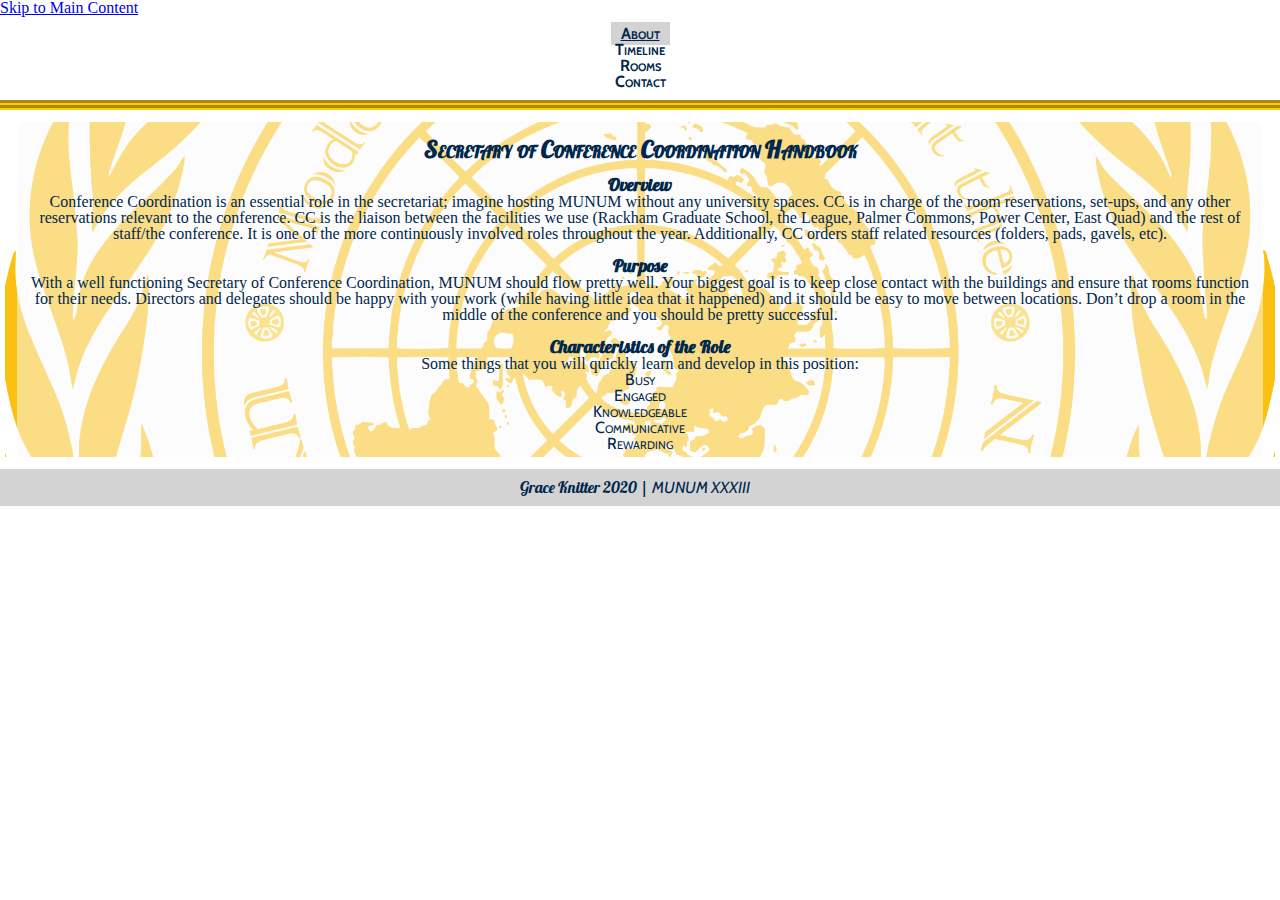
==== index.html @ 4546ed4b "timeline updated" ====
<!DOCTYPE html>
<html lang="en">
<head>
  <meta charset="utf-8">
  <meta name = "viewport" content = "width=device-width, initial-scale=1.0">
  <link rel = "stylesheet" type = "text/css" href = "css/html5reset.css">
  <link rel = "stylesheet" type = "text/css" href = "css/contact.css">
  <link rel="shortcut icon" type="image/png" href = "images/munumlogo.png"/>
  <link href="https://fonts.googleapis.com/css?family=Cabin|Lobster&display=swap" rel="stylesheet"> 
  <title>Conference Coordination</title>
</head>
<body>
  <div class="skip"><a href="#main">Skip to Main Content</a></div>
  <header>
    <nav class="navbar" role="navigation">
      <div class="container">
        <ul class="menu">
          <li><a class ="current" href="index.html">About</a></li>
          <li><a href="timeline.html">Timeline</a></li>
          <li><a href="rooms.html">Rooms</a></li>
          <li><a href="contact.html">Contact</a></li>
        </ul>
      </div>
    </nav>
  </header>
  <main class = "indexmain">
    <div class = "text">
      <h1>Secretary of Conference Coordination Handbook</h1>
      <h2>Overview</h2>
      <p class = "overview">Conference Coordination is an essential role in the secretariat; imagine hosting MUNUM without any university spaces. CC is in charge of the room reservations, set-ups, and any other reservations relevant to the conference. CC is the liaison between the facilities we use (Rackham Graduate School, the League, Palmer Commons, Power Center, East Quad) and the rest of staff/the conference. It is one of the more continuously involved roles throughout the year. Additionally, CC orders staff related resources (folders, pads, gavels, etc). </p>
      <h2>Purpose</h2>
      <p class = "purpose">With a well functioning Secretary of Conference Coordination, MUNUM should flow pretty well. Your biggest goal is to keep close contact with the buildings and ensure that rooms function for their needs. Directors and delegates should be happy with your work (while having little idea that it happened) and it should be easy to move between locations. Don’t drop a room in the middle of the conference and you should be pretty successful. </p>
      <h2>Characteristics of the Role</h2>
      <p class = "characteristics">Some things that you will quickly learn and develop in this position:</p>
      <ul>
          <li>Busy</li>
          <li>Engaged</li>
          <li>Knowledgeable</li>
          <li>Communicative</li>
          <li>Rewarding</li>
      </ul>
    </div>
  </main>
  <footer>
    <p>Grace Knitter 2020 | <i>MUNUM XXXIII</i></p>
  </footer>
</body>
</html>
---- css/contact.css ----
/*GENERAL START*/
body{
  color: #00274C;
}
h1{
  padding-top: 10px;
  font-size: 24px;
  text-align: center;
  font-family: 'Lobster', cursive;
}
h2{
   font-size: 18px;
   padding-top: 15px;
   font-family: 'Lobster', cursive;
}
li{
  list-style: none;
  font-family: 'Cabin', sans-serif;
}
/*GENERAL END*/

/*INDEX START*/
main.indexmain{
  background-size: cover ;
  background-position: center;
  background-image: url("../images/munumlogo.png");
  background-repeat: no-repeat;
  background-color: white;
  background-attachment: fixed;
  margin: 5px;
}
.text {
  display: flex;
  flex-direction: column;
  margin: 12px;
  background-color: rgba(250,250,250,.5);
  border-radius: 7px;
  flex-basis: 400px;
  padding: 5px 5px 5px 5px;
}
.indexmain h1{
  font-variant: small-caps;
}
.indexmain h2, p, ul{
  text-align: center;
}
.indexmain ul{
  font-variant: small-caps;
}
/*INDEX END*/

/*TIMELINE START*/
.calendar{
  display: grid;
  grid-template-columns: auto;
  grid-template-rows: 2fr 2fr 1fr 1fr 1fr 1fr 1fr 1fr 1fr 2fr 2fr 2fr;
  border: 5px ridge #00274C;
  padding: 5px;
}
.calendar h2{
  text-align: center;
}
.calendar li{
  padding-left: 5px;
  list-style-position: inside;
  list-style-type: upper-roman;
}
.calendar div{
  border: 5px ridge #00274C;
  margin-bottom: 5px;
  background-image: url("../images/concrete_seamless.png");
}
/*TIMELINE END*/

/*ROOMS START*/
div.gallery{
  display: block;
  margin-left: auto;
  margin-right: auto;
}
img{
  max-width: 400px;
 /*height: 250px;*/
}
/*ROOMS END*/

/*CONTACT START*/
main.contactmain{
   display: grid; 
   grid-template-columns: auto;
   grid-template-rows: 1fr 1fr 1fr;
   grid-row-gap: 15px;
   color: #00274C;
}
.contactmain .contacts{
   grid-row: 1/span 1;
   text-align: center;
}
.contactmain .form{
   grid-row: 2/span 2;
}
main.contactmain ul{
   font-size: 14px;
   padding-top: 5px;
}
/*FORM*/
form fieldset{
   border-radius: 10px;
   font-family: serif;
}
 form legend{
   margin: auto;
   text-align: right;
   font-weight: bold;
   font-variant: small-caps; 
   padding-top: 10px;
}
form fieldset div{
   border: 2px solid #00274C;
   margin: 2%;
   padding: 2%;
   border-radius: 5px;
}
form input[type=submit]{
  border: 1px solid #00274C;
  width: 120px;
  padding: 5%;
  background-color: #FFCB05;
  align-content: center;
  -webkit-box-sizing: content-box;
  -moz-box-sizing: content-box;
  box-sizing: content-box;
}
form input, textarea, select{
   background-color:#FFFFFF;
}
/*CONTACT END*/

/*MENU and HEADER*/
.menu >li{
  float: center;
}
.nav >li {
    position: relative;
    display: block;
    align-items: center;
}
header{
  display: block;
  text-align: center;
  border-bottom: #00274C;
  border-bottom-width: 5px;
  border-bottom-style: groove;
  border-bottom-color: #FFCB05;
}
.menu{
  display: block;
  padding-bottom: 10px;
  padding-top: 10px;
  border-bottom: #00274C;
  border-bottom-width: 5px;
  border-bottom-style: groove;
  border-bottom-color: #FFCB05;
  font-variant: small-caps;
  font-weight: bold;
}
.menu >li a{
  color: #00274C;
  text-decoration: none;
  padding-left: 10px;
  padding-right: 10px;
  padding-top: 2px;
  padding-bottom: 2px;
  border-bottom: #00274C;
  border-width: 5px;
}

.menu >li a:hover{
  color: #FFCB05;
  text-decoration: underline;
}
.menu >li a:focus{
  text-decoration-style: dashed;
}
a.skip{
  left: 0;
  padding: 6px;
  position: absolute;
  top: -40px;
  -webkit-transition: top 1s ease-out;
  transition: top 1s ease-out;
  z-index: 1;
}
a.skip:focus{
  top:20px;
  color: black;
  text-decoration-style: underline;
}
.menu .current{
  background-color: #D3D3D3;
  text-decoration: underline;
  text-decoration-style: groove;
}
/*END OF MENU*/

/*FOOTER*/
footer{
  text-align: center;
  padding-top: 10px;
  padding-bottom: 10px;
  padding-right: 10px;
  background-color: #D3D3D3;
  font-family: 'Lobster', cursive;
}
footer i{
  font-family: 'Cabin', sans-serif;
}
/*END OF FOOTER*/

/*MIDSIZE SCREEN*/
@media screen and (min-width: 850px){
  main{
    grid-template-columns: 1fr 1fr;
    grid-template-rows: 1fr;
  }

  .form{
    grid-row: 1/span 1;
    grid-column: 2/span 1;
  }
  .menu{
    flex-direction: column;
    /*get this shifted to the left*/
    justify-content: left;
    align-items: left;
  }
  .menu >li a{
    justify-content: left;
    align-items: left;
  }
}

/*LARGE SCREEN*/
@media screen and (min-width: 1060px){
  main{
    grid-template-columns: 1fr 1fr 1fr 1fr;
    grid-template-rows: 1fr;
  }
  .leaguerackham{
    grid-column: 1/span 1;
    grid-row: auto;
  }
  .pcci{
    grid-column: 2/span 1;
    grid-row: auto;
  }
  .form{
    grid-row: auto;
    grid-column: 3/span 2;
    margin: auto;
  }
}
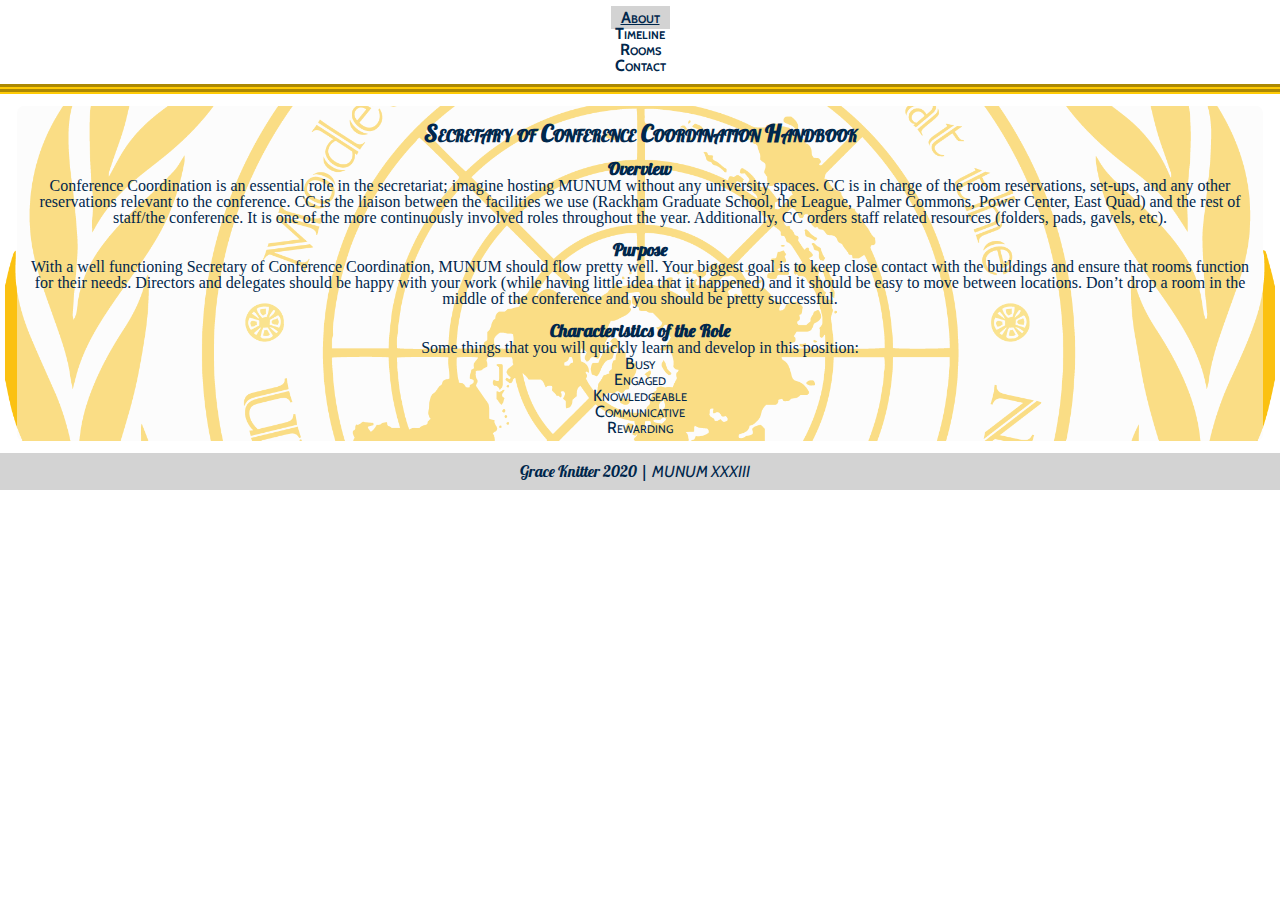
==== commit c4c77a27: "skip" ====
--- a/index.html
+++ b/index.html
@@ -10,7 +10,7 @@
   <title>Conference Coordination</title>
 </head>
 <body>
-  <div class="skip"><a href="#main">Skip to Main Content</a></div>
+  <a class="skip" href="#main">Skip to main content</a>
   <header>
     <nav class="navbar" role="navigation">
       <div class="container">
@@ -23,7 +23,7 @@
       </div>
     </nav>
   </header>
-  <main class = "indexmain">
+  <main class = "indexmain" id="main">
     <div class = "text">
       <h1>Secretary of Conference Coordination Handbook</h1>
       <h2>Overview</h2>
--- a/css/contact.css
+++ b/css/contact.css
@@ -163,6 +163,7 @@
   border-bottom-color: #FFCB05;
   font-variant: small-caps;
   font-weight: bold;
+  
 }
 .menu >li a{
   color: #00274C;
@@ -182,19 +183,28 @@
 .menu >li a:focus{
   text-decoration-style: dashed;
 }
+/*a.skip-main {
+    left:-999px;
+    position:absolute;
+    top:auto;
+    width:1px;
+    height:1px;
+    overflow:hidden;
+    z-index:-999;
+}*/
 a.skip{
-  left: 0;
-  padding: 6px;
+  left: -10;
+  padding: 10px;
   position: absolute;
   top: -40px;
-  -webkit-transition: top 1s ease-out;
-  transition: top 1s ease-out;
-  z-index: 1;
+ /* -webkit-transition: top 1s ease-out;*/
+  /*transition: top 1s ease-out;*/
+  /*z-index: 1;*/
 }
 a.skip:focus{
-  top:20px;
-  color: black;
-  text-decoration-style: underline;
+  top:5px;
+  color: #FFCB05;
+  text-decoration-style: dashed;
 }
 .menu .current{
   background-color: #D3D3D3;
@@ -260,3 +270,4 @@
     margin: auto;
   }
 }
+/* testing? */
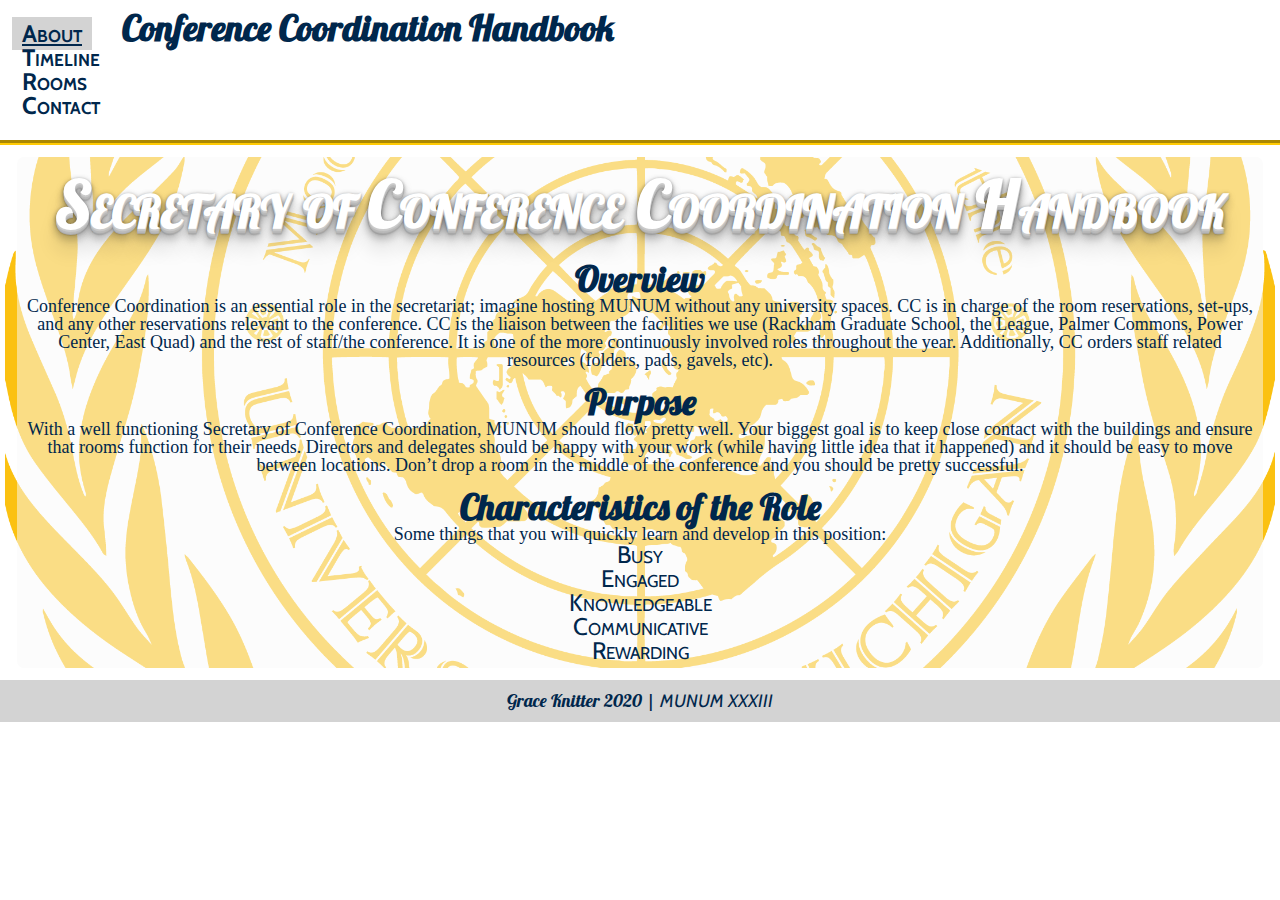
==== commit bca102b6: "added title" ====
--- a/index.html
+++ b/index.html
@@ -22,6 +22,7 @@
         </ul>
       </div>
     </nav>
+    <h1>Conference Coordination Handbook</h1>
   </header>
   <main class = "indexmain" id="main">
     <div class = "text">
--- a/css/contact.css
+++ b/css/contact.css
@@ -28,6 +28,7 @@
   background-color: white;
   background-attachment: fixed;
   margin: 5px;
+  /*Parallax image created with background position, repeat, and attachment*/
 }
 .text {
   display: flex;
@@ -62,6 +63,7 @@
 }
 .calendar li{
   padding-left: 5px;
+  padding-right: 5px;
   list-style-position: inside;
   list-style-type: upper-roman;
 }
@@ -80,26 +82,29 @@
 }
 img{
   max-width: 400px;
- /*height: 250px;*/
 }
 /*ROOMS END*/
 
 /*CONTACT START*/
-main.contactmain{
+.contactcontent{
    display: grid; 
    grid-template-columns: auto;
    grid-template-rows: 1fr 1fr 1fr;
    grid-row-gap: 15px;
    color: #00274C;
 }
-.contactmain .contacts{
+h2.title{
+    font-variant: small-caps;
+    text-decoration: underline #00274C;  
+  }
+.contacts{
    grid-row: 1/span 1;
    text-align: center;
 }
-.contactmain .form{
+.form{
    grid-row: 2/span 2;
 }
-main.contactmain ul{
+.contactmain ul{
    font-size: 14px;
    padding-top: 5px;
 }
@@ -147,20 +152,19 @@
 }
 header{
   display: block;
-  text-align: center;
+  /*text-align: center;*/
   border-bottom: #00274C;
   border-bottom-width: 5px;
   border-bottom-style: groove;
   border-bottom-color: #FFCB05;
 }
+header h1{
+  text-align: center;
+}
 .menu{
   display: block;
   padding-bottom: 10px;
   padding-top: 10px;
-  border-bottom: #00274C;
-  border-bottom-width: 5px;
-  border-bottom-style: groove;
-  border-bottom-color: #FFCB05;
   font-variant: small-caps;
   font-weight: bold;
   
@@ -183,15 +187,6 @@
 .menu >li a:focus{
   text-decoration-style: dashed;
 }
-/*a.skip-main {
-    left:-999px;
-    position:absolute;
-    top:auto;
-    width:1px;
-    height:1px;
-    overflow:hidden;
-    z-index:-999;
-}*/
 a.skip{
   left: -10;
   padding: 10px;
@@ -229,45 +224,113 @@
 
 /*MIDSIZE SCREEN*/
 @media screen and (min-width: 850px){
-  main{
+  /*MENU*/
+  .menu{
+    display: flex;
+    justify-content: center;
+    font-size: 24px;
+    margin: 12px;
+  }
+  /*FOOTER*/
+  footer{
+    padding: 12px;
+  }
+  /*GENERAL*/
+  p{
+    font-size: 18px;
+  }
+  h1{
+    font-size: 36px;
+    padding-bottom: 10px;
+  }
+  /*INDEX*/
+  .indexmain h1{
+    color: #fff;
+    font-size: 64px;
+    text-shadow: 
+      0 1px 0 #ccc, 
+      0 2px 0 #c9c9c9, 
+      0 3px 0 #bbb, 
+      0 4px 0 #b9b9b9, 
+      0 5px 0 #aaa, 
+      0 6px 1px rgba(0,0,0,.1), 
+      0 0 5px rgba(0,0,0,.1), 
+      0 1px 3px rgba(0,0,0,.3), 
+      0 3px 5px rgba(0,0,0,.2), 
+      0 5px 10px rgba(0,0,0,.25), 
+      0 10px 10px rgba(0,0,0,.2), 
+      0 20px 20px rgba(0,0,0,.15);
+  }
+  .indexmain li{
+    font-size: 24px;
+  }
+  .indexmain h2{
+    font-size: 36px;
+  }
+  /*TIMELINE*/
+  .calendar{
     grid-template-columns: 1fr 1fr;
+    grid-template-rows: 1fr .5fr .5fr .5fr 1fr 1fr;
+    grid-column-gap: 5px;
+  }
+  .calendar h2{
+    font-size: 24px;
+    padding-top: 5px;
+  }
+  /*CONTACT*/
+  .contactcontent{
     grid-template-rows: 1fr;
-  }
-
+    grid-template-columns: 1fr 1fr;
+  }
   .form{
-    grid-row: 1/span 1;
-    grid-column: 2/span 1;
-  }
+    grid-column-start: 2;
+    grid-row-start: 1;
+  }
+  .contactcontent h2{
+    font-size: 28px;
+  }
+  .contacts{
+    display: flex;
+    flex-direction: column;
+    align-items: center;
+    justify-content: center;
+  }
+  .contacts ul{
+    padding-bottom: 15px;
+    font-size: 15px;
+  }
+  h2.title{
+    font-size: 32px;
+  }
+  .contacts li{
+    padding-bottom: 5px;
+  }
+}
+
+/*LARGE SCREEN*/
+@media screen and (min-width: 1060px){
+  /*MENU*/
   .menu{
     flex-direction: column;
-    /*get this shifted to the left*/
     justify-content: left;
     align-items: left;
-  }
-  .menu >li a{
-    justify-content: left;
-    align-items: left;
-  }
-}
-
-/*LARGE SCREEN*/
-@media screen and (min-width: 1060px){
-  main{
-    grid-template-columns: 1fr 1fr 1fr 1fr;
-    grid-template-rows: 1fr;
-  }
-  .leaguerackham{
-    grid-column: 1/span 1;
-    grid-row: auto;
-  }
-  .pcci{
-    grid-column: 2/span 1;
-    grid-row: auto;
-  }
-  .form{
-    grid-row: auto;
-    grid-column: 3/span 2;
-    margin: auto;
-  }
-}
-/* testing? */
+    text-align: left;
+  }
+  .nav >li {
+      display: flex;
+  }
+  header{
+    display: flex;
+   /* text-align: left;*/
+  }
+  /*TIMELINE*/
+  .calendar{
+    grid-template-columns: 1fr 1fr 1fr;
+    grid-template-rows: 1fr .75fr .75fr 1fr;
+  }
+}
+/*REDUCED MOTION*/
+@media screen and (prefers-reduced-motion: reduce){
+  
+}
+/* testing?  part 3*/
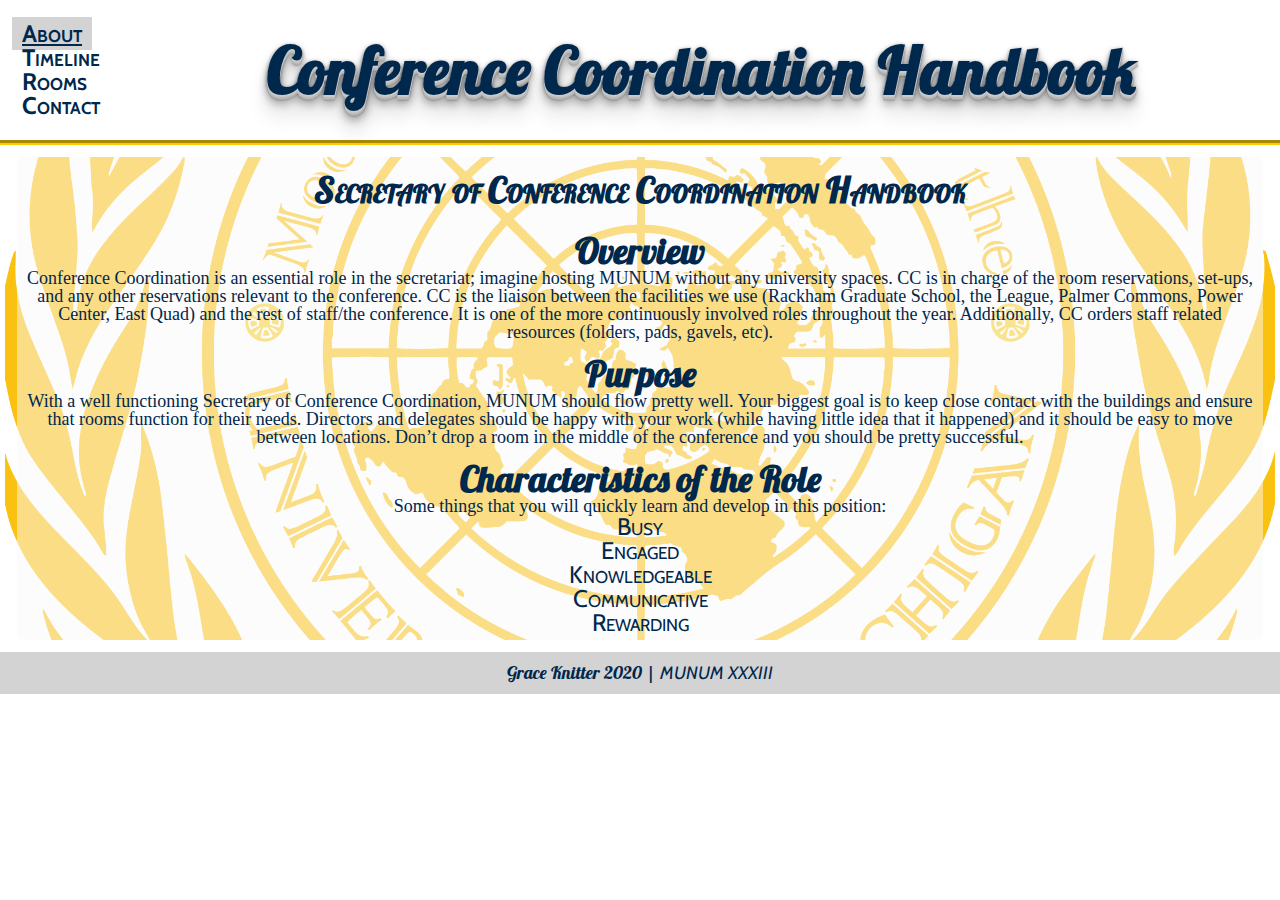
==== commit 3558187a: "animation and headline" ====
--- a/index.html
+++ b/index.html
@@ -22,7 +22,7 @@
         </ul>
       </div>
     </nav>
-    <h1>Conference Coordination Handbook</h1>
+    <h1 class = "headline">Conference Coordination Handbook</h1>
   </header>
   <main class = "indexmain" id="main">
     <div class = "text">
--- a/css/contact.css
+++ b/css/contact.css
@@ -161,6 +161,33 @@
 header h1{
   text-align: center;
 }
+/*ANIMATION*/
+.headline{
+  animation: title-blink 5s infinite;
+  -webkit-animation: title-blink 5s infinite;
+  display: none;
+}
+
+@-webkit-keyframes title-blink {
+  20%, 24%, 55% {
+    color: #00274C;
+    text-shadow: none;
+  }
+  0%, 19%, 21%, 23%, 25%, 54%, 56%, 100% {  
+    text-shadow: 0 0 5px #FFCB05, 0 0 15px #FFCB05, 0 0 20px #FFCB05, 0 0 40px #FFCB05, 0 0 60px #ff0000, 0 0 10px #ff8d00, 0 0 98px #ff0000;
+    color: #00274C;
+  }
+}
+@keyframes blink {
+  20%, 24%, 55% {
+    color: #00274C;
+    text-shadow: none;
+  }
+  0%, 19%, 21%, 23%, 25%, 54%, 56%, 100% {
+  text-shadow: 0 0 5px #FFCB05, 0 0 15px #FFCB05, 0 0 20px #FFCB05, 0 0 40px #FFCB05, 0 0 60px #ff0000, 0 0 10px #ff8d00, 0 0 98px #ff0000;
+    color: #00274C;
+  }
+}
 .menu{
   display: block;
   padding-bottom: 10px;
@@ -231,6 +258,9 @@
     font-size: 24px;
     margin: 12px;
   }
+  .headline{
+    display: block;
+  }
   /*FOOTER*/
   footer{
     padding: 12px;
@@ -244,8 +274,71 @@
     padding-bottom: 10px;
   }
   /*INDEX*/
-  .indexmain h1{
-    color: #fff;
+  .indexmain li{
+    font-size: 24px;
+  }
+  .indexmain h2{
+    font-size: 36px;
+  }
+  /*TIMELINE*/
+  .calendar{
+    grid-template-columns: 1fr 1fr;
+    grid-template-rows: 1fr .5fr .5fr .5fr 1fr 1fr;
+    grid-column-gap: 5px;
+  }
+  .calendar h2{
+    font-size: 24px;
+    padding-top: 5px;
+  }
+  /*CONTACT*/
+  .contactcontent{
+    grid-template-rows: 1fr;
+    grid-template-columns: 1fr 1fr;
+  }
+  .form{
+    grid-column-start: 2;
+    grid-row-start: 1;
+  }
+  .contactcontent h2{
+    font-size: 28px;
+  }
+  .contacts{
+    display: flex;
+    flex-direction: column;
+    align-items: center;
+    justify-content: center;
+  }
+  .contacts ul{
+    padding-bottom: 15px;
+    font-size: 15px;
+  }
+  h2.title{
+    font-size: 32px;
+  }
+  .contacts li{
+    padding-bottom: 5px;
+  }
+}
+
+/*LARGE SCREEN*/
+@media screen and (min-width: 1060px){
+  /*MENU*/
+  .menu{
+    flex-direction: column;
+    justify-content: left;
+    align-items: left;
+    text-align: left;
+  }
+  .nav >li {
+      display: flex;
+  }
+  header{
+    display: flex;
+  }
+  .headline{
+    animation: none;
+    margin: auto;
+    color: #00274C;
     font-size: 64px;
     text-shadow: 
       0 1px 0 #ccc, 
@@ -261,68 +354,6 @@
       0 10px 10px rgba(0,0,0,.2), 
       0 20px 20px rgba(0,0,0,.15);
   }
-  .indexmain li{
-    font-size: 24px;
-  }
-  .indexmain h2{
-    font-size: 36px;
-  }
-  /*TIMELINE*/
-  .calendar{
-    grid-template-columns: 1fr 1fr;
-    grid-template-rows: 1fr .5fr .5fr .5fr 1fr 1fr;
-    grid-column-gap: 5px;
-  }
-  .calendar h2{
-    font-size: 24px;
-    padding-top: 5px;
-  }
-  /*CONTACT*/
-  .contactcontent{
-    grid-template-rows: 1fr;
-    grid-template-columns: 1fr 1fr;
-  }
-  .form{
-    grid-column-start: 2;
-    grid-row-start: 1;
-  }
-  .contactcontent h2{
-    font-size: 28px;
-  }
-  .contacts{
-    display: flex;
-    flex-direction: column;
-    align-items: center;
-    justify-content: center;
-  }
-  .contacts ul{
-    padding-bottom: 15px;
-    font-size: 15px;
-  }
-  h2.title{
-    font-size: 32px;
-  }
-  .contacts li{
-    padding-bottom: 5px;
-  }
-}
-
-/*LARGE SCREEN*/
-@media screen and (min-width: 1060px){
-  /*MENU*/
-  .menu{
-    flex-direction: column;
-    justify-content: left;
-    align-items: left;
-    text-align: left;
-  }
-  .nav >li {
-      display: flex;
-  }
-  header{
-    display: flex;
-   /* text-align: left;*/
-  }
   /*TIMELINE*/
   .calendar{
     grid-template-columns: 1fr 1fr 1fr;
@@ -331,6 +362,8 @@
 }
 /*REDUCED MOTION*/
 @media screen and (prefers-reduced-motion: reduce){
-  
+  .headline{
+    animation: none;
+  }
 }
 /* testing?  part 3*/
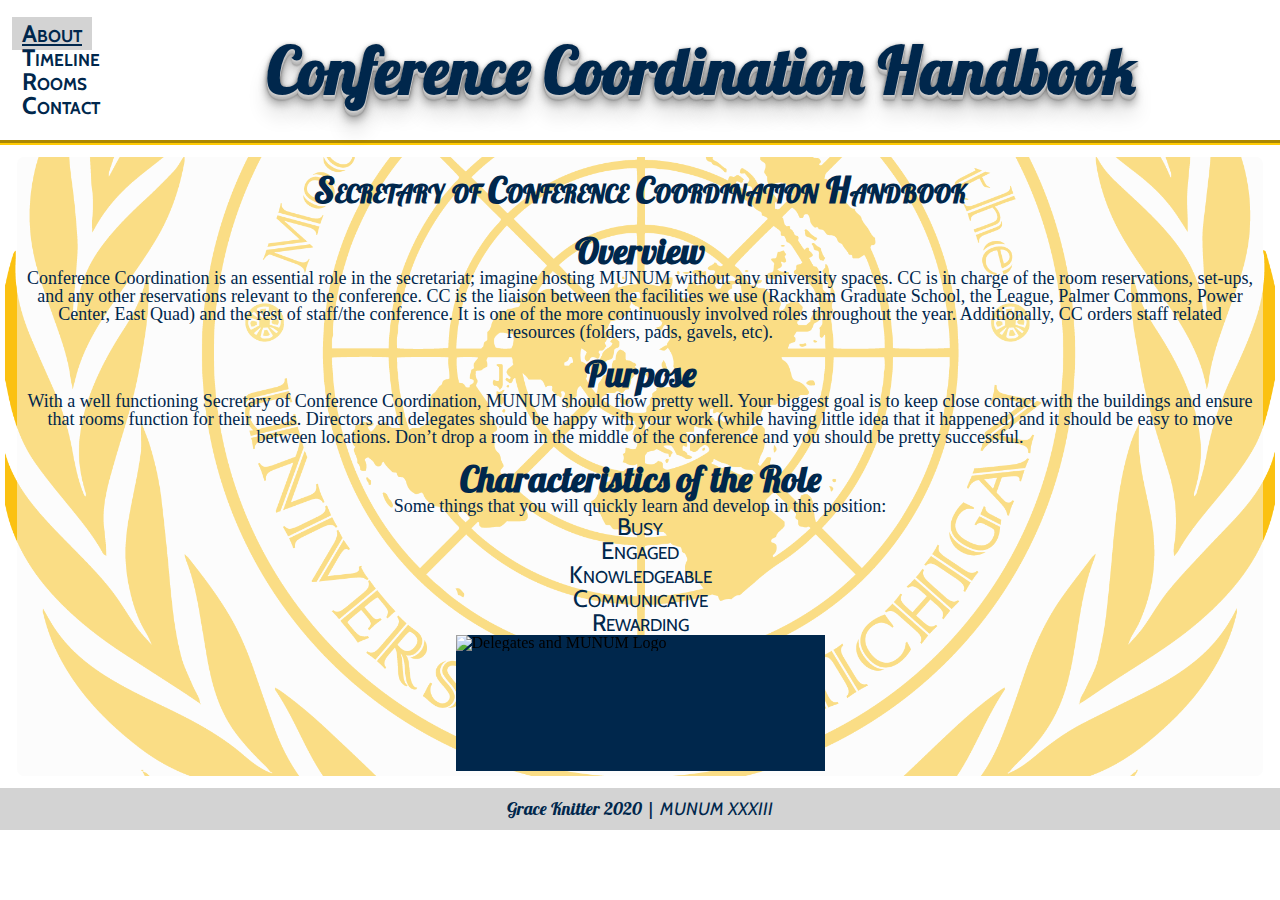
==== commit 24a8d2f4: "flipcard" ====
--- a/index.html
+++ b/index.html
@@ -25,21 +25,34 @@
     <h1 class = "headline">Conference Coordination Handbook</h1>
   </header>
   <main class = "indexmain" id="main">
-    <div class = "text">
-      <h1>Secretary of Conference Coordination Handbook</h1>
-      <h2>Overview</h2>
-      <p class = "overview">Conference Coordination is an essential role in the secretariat; imagine hosting MUNUM without any university spaces. CC is in charge of the room reservations, set-ups, and any other reservations relevant to the conference. CC is the liaison between the facilities we use (Rackham Graduate School, the League, Palmer Commons, Power Center, East Quad) and the rest of staff/the conference. It is one of the more continuously involved roles throughout the year. Additionally, CC orders staff related resources (folders, pads, gavels, etc). </p>
-      <h2>Purpose</h2>
-      <p class = "purpose">With a well functioning Secretary of Conference Coordination, MUNUM should flow pretty well. Your biggest goal is to keep close contact with the buildings and ensure that rooms function for their needs. Directors and delegates should be happy with your work (while having little idea that it happened) and it should be easy to move between locations. Don’t drop a room in the middle of the conference and you should be pretty successful. </p>
-      <h2>Characteristics of the Role</h2>
-      <p class = "characteristics">Some things that you will quickly learn and develop in this position:</p>
-      <ul>
-          <li>Busy</li>
-          <li>Engaged</li>
-          <li>Knowledgeable</li>
-          <li>Communicative</li>
-          <li>Rewarding</li>
-      </ul>
+    <div class= "indexcontent">
+      <div class = "text">
+        <h1>Secretary of Conference Coordination Handbook</h1>
+        <h2>Overview</h2>
+        <p class = "overview">Conference Coordination is an essential role in the secretariat; imagine hosting MUNUM without any university spaces. CC is in charge of the room reservations, set-ups, and any other reservations relevant to the conference. CC is the liaison between the facilities we use (Rackham Graduate School, the League, Palmer Commons, Power Center, East Quad) and the rest of staff/the conference. It is one of the more continuously involved roles throughout the year. Additionally, CC orders staff related resources (folders, pads, gavels, etc). </p>
+        <h2>Purpose</h2>
+        <p class = "purpose">With a well functioning Secretary of Conference Coordination, MUNUM should flow pretty well. Your biggest goal is to keep close contact with the buildings and ensure that rooms function for their needs. Directors and delegates should be happy with your work (while having little idea that it happened) and it should be easy to move between locations. Don’t drop a room in the middle of the conference and you should be pretty successful. </p>
+        <h2>Characteristics of the Role</h2>
+        <p class = "characteristics">Some things that you will quickly learn and develop in this position:</p>
+        <ul>
+            <li>Busy</li>
+            <li>Engaged</li>
+            <li>Knowledgeable</li>
+            <li>Communicative</li>
+            <li>Rewarding</li>
+        </ul>
+      </div>
+        <a class="flip" href="#card">
+          <div class="flip-inner">
+            <div class="flip-front">
+              <img src="images/munumimage.jpg" alt="Delegates and MUNUM Logo">
+             </div>
+            <div class="flip-back">
+              <h1>MUNUM</h1>
+              <p>Est. 1987</p>
+            </div>
+          </div>
+      </a> 
     </div>
   </main>
   <footer>
--- a/css/contact.css
+++ b/css/contact.css
@@ -30,7 +30,7 @@
   margin: 5px;
   /*Parallax image created with background position, repeat, and attachment*/
 }
-.text {
+.indexcontent {
   display: flex;
   flex-direction: column;
   margin: 12px;
@@ -48,6 +48,9 @@
 .indexmain ul{
   font-variant: small-caps;
 }
+.flip{
+  display: none;
+}
 /*INDEX END*/
 
 /*TIMELINE START*/
@@ -76,12 +79,20 @@
 
 /*ROOMS START*/
 div.gallery{
-  display: block;
-  margin-left: auto;
-  margin-right: auto;
-}
-img{
-  max-width: 400px;
+  display: flex;
+  flex-direction: column;
+  align-items: center;
+}
+.gallery img{
+  width: 75%;
+  max-width: 350px;
+  margin: 5px;
+}
+.gallery img{
+  filter: sepia(75%);
+}
+.gallery img:hover{
+  filter: none;
 }
 /*ROOMS END*/
 
@@ -219,9 +230,6 @@
   padding: 10px;
   position: absolute;
   top: -40px;
- /* -webkit-transition: top 1s ease-out;*/
-  /*transition: top 1s ease-out;*/
-  /*z-index: 1;*/
 }
 a.skip:focus{
   top:5px;
@@ -318,6 +326,12 @@
   .contacts li{
     padding-bottom: 5px;
   }
+  /*ROOMS*/
+  div.gallery{
+    flex-wrap: wrap; 
+    flex-direction: row;
+    justify-content: center;
+  }
 }
 
 /*LARGE SCREEN*/
@@ -332,13 +346,15 @@
   .nav >li {
       display: flex;
   }
+  a.skip:focus{
+    right:10px;
+  }
   header{
     display: flex;
   }
   .headline{
     animation: none;
     margin: auto;
-    color: #00274C;
     font-size: 64px;
     text-shadow: 
       0 1px 0 #ccc, 
@@ -359,6 +375,48 @@
     grid-template-columns: 1fr 1fr 1fr;
     grid-template-rows: 1fr .75fr .75fr 1fr;
   }
+  /*ROOMS*/
+  div.gallery{
+    justify-content: space-between;
+  }
+  /*FLIPCARD*/
+  .flip{
+    display: block;
+    margin: 0 auto;
+    background-color: transparent;
+    width: 369px;
+    height: 136px;
+    perspective: 1000px;
+  }
+  .flip-inner {
+    position: relative;
+    width: 100%;
+    height: 100%;
+    transition: transform 1s;
+    transform-style: preserve-3d;
+  }
+  .flip:focus .flip-inner {
+    transform: rotateY(180deg);
+  }
+  .flip-front, .flip-back {
+    position: absolute;
+    width: 100%;
+    height: 100%;
+    -webkit-backface-visibility: hidden;
+    backface-visibility: hidden;
+  }
+  .flip-front {
+    background-color: #00274C;
+    color: black;
+  }
+  .flip-back {
+    display: grid;
+    background-color: #00274C;
+    color: #FFCB05;
+    vertical-align: middle;
+    margin: 0 auto;
+    transform: rotateY(180deg);
+  }
 }
 /*REDUCED MOTION*/
 @media screen and (prefers-reduced-motion: reduce){
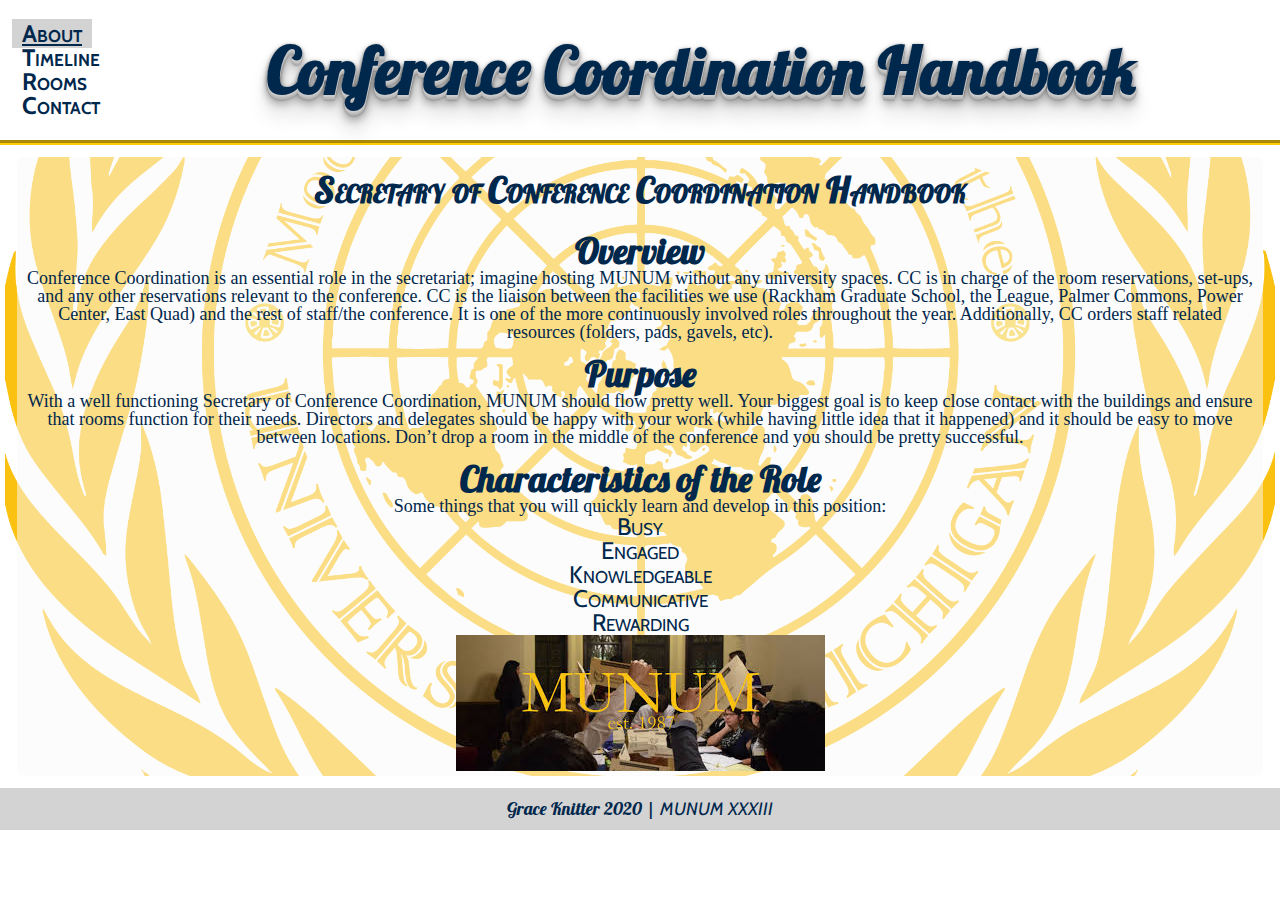
==== commit 48932c4a: "separating font links" ====
--- a/index.html
+++ b/index.html
@@ -6,7 +6,8 @@
   <link rel = "stylesheet" type = "text/css" href = "css/html5reset.css">
   <link rel = "stylesheet" type = "text/css" href = "css/contact.css">
   <link rel="shortcut icon" type="image/png" href = "images/munumlogo.png"/>
-  <link href="https://fonts.googleapis.com/css?family=Cabin|Lobster&display=swap" rel="stylesheet"> 
+  <link href="https://fonts.googleapis.com/css?family=Lobster&display=swap" rel="stylesheet">
+  <link href="https://fonts.googleapis.com/css?family=Cabin&display=swap" rel="stylesheet"> 
   <title>Conference Coordination</title>
 </head>
 <body>
--- a/css/contact.css
+++ b/css/contact.css
@@ -126,7 +126,7 @@
 }
  form legend{
    margin: auto;
-   text-align: right;
+   text-align: center;
    font-weight: bold;
    font-variant: small-caps; 
    padding-top: 10px;
@@ -212,8 +212,8 @@
   text-decoration: none;
   padding-left: 10px;
   padding-right: 10px;
-  padding-top: 2px;
-  padding-bottom: 2px;
+  padding-top: 0px;
+  padding-bottom: 0px;
   border-bottom: #00274C;
   border-width: 5px;
 }
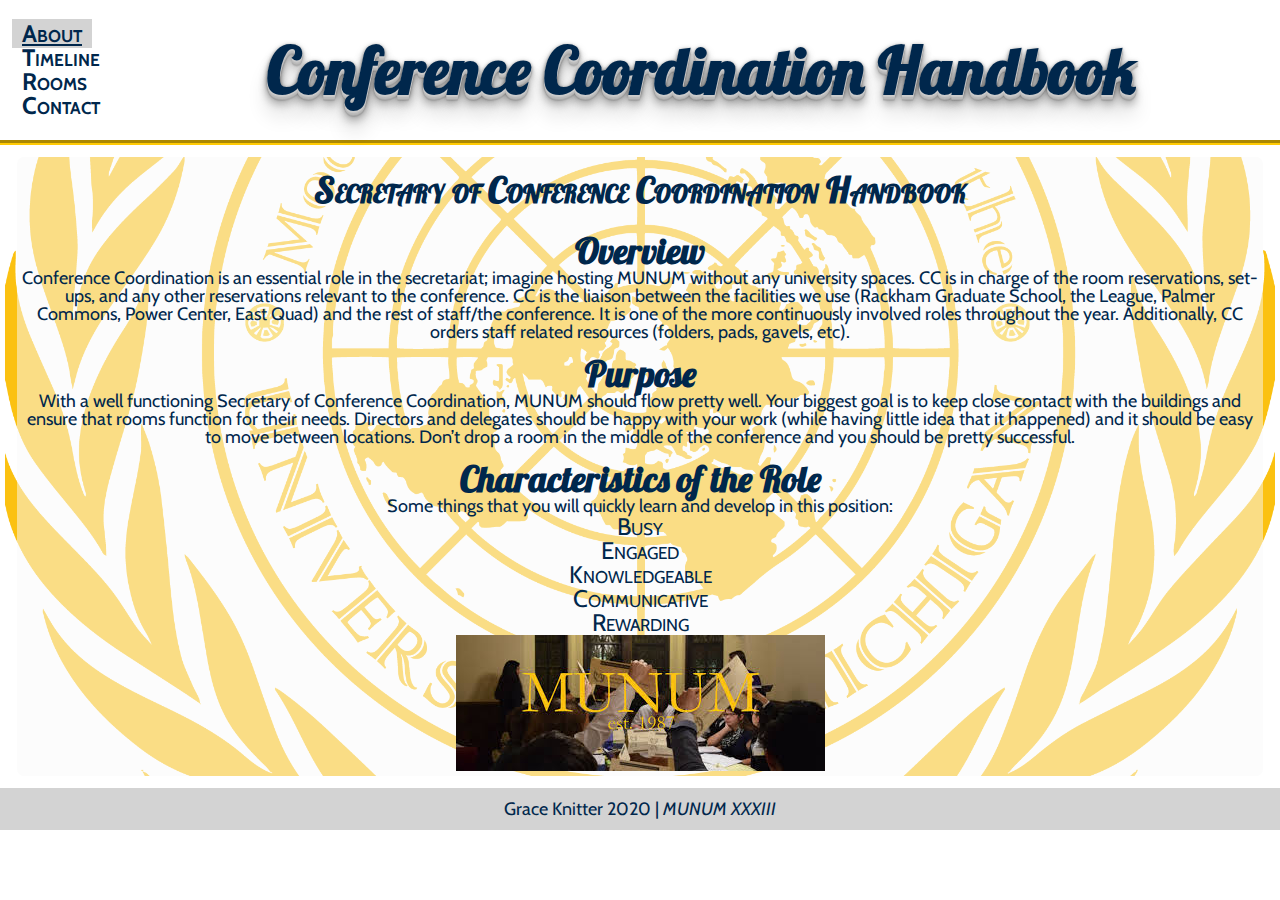
==== commit 81e5c0f8: "edits for w3" ====
--- a/index.html
+++ b/index.html
@@ -13,7 +13,7 @@
 <body>
   <a class="skip" href="#main">Skip to main content</a>
   <header>
-    <nav class="navbar" role="navigation">
+    <nav class="navbar">
       <div class="container">
         <ul class="menu">
           <li><a class ="current" href="index.html">About</a></li>
--- a/css/contact.css
+++ b/css/contact.css
@@ -16,6 +16,9 @@
 li{
   list-style: none;
   font-family: 'Cabin', sans-serif;
+}
+p{
+  font-family: "Cabin", sans-serif;
 }
 /*GENERAL END*/
 
